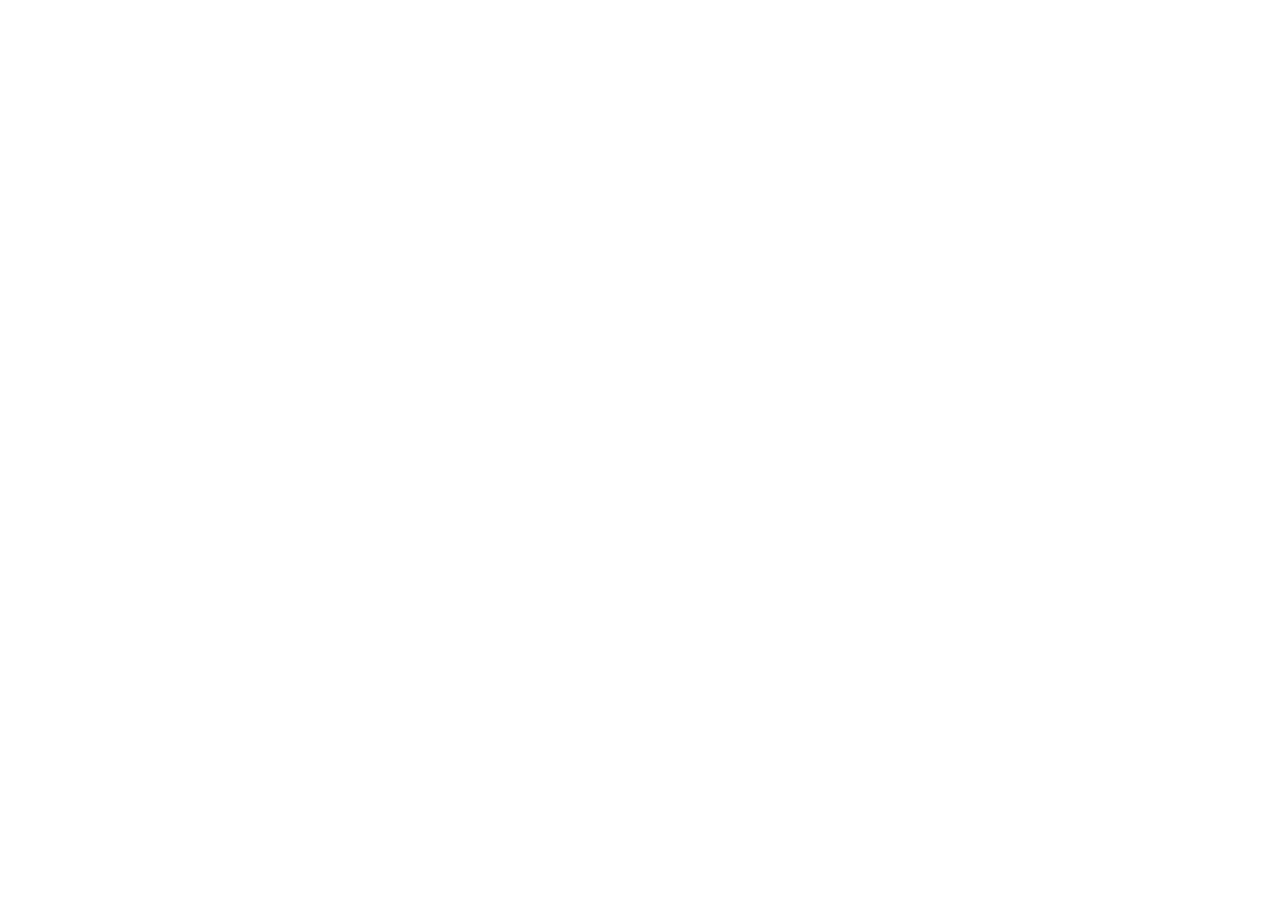
==== html/envios.html @ be9e9beb "Actualizacion" ====
<!DOCTYPE html>
<html lang="en">
<head>
    <meta charset="UTF-8">
    <meta name="viewport" content="width=device-width, initial-scale=1.0">
    <title>Document</title>
</head>
<body>
    
</body>
</html>
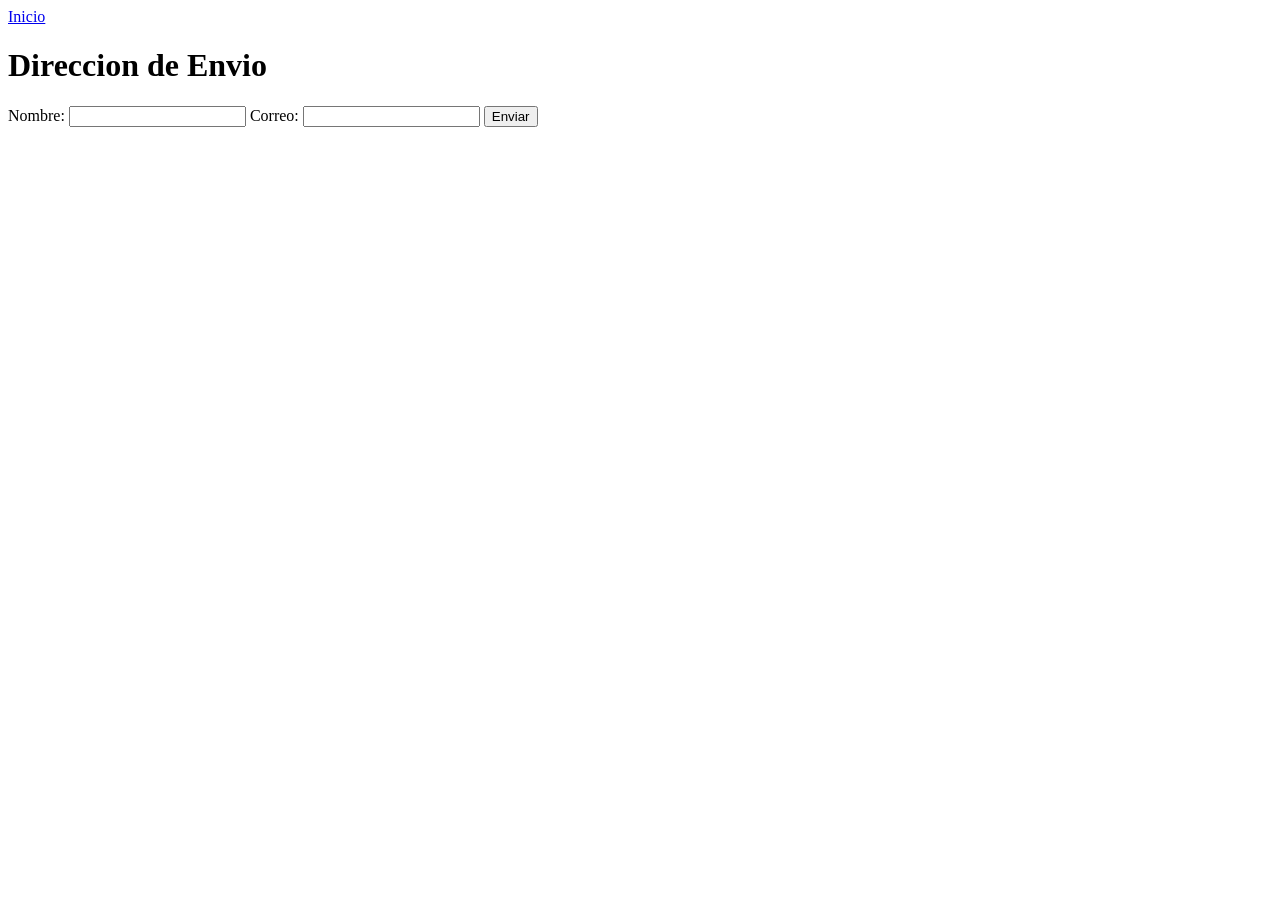
==== commit 39fb65ce: "folder" ====
--- a/html/envios.html
+++ b/html/envios.html
@@ -1,11 +1,29 @@
 <!DOCTYPE html>
 <html lang="en">
+
 <head>
     <meta charset="UTF-8">
     <meta name="viewport" content="width=device-width, initial-scale=1.0">
-    <title>Document</title>
+    <title>Envios</title>
 </head>
+<header> <a href="index.html"> Inicio </a></header>
+
 <body>
-    
+    <div id="Container">
+        <h1 id="Titulo">Direccion de Envio</h1>
+        <form action="/procesar-datos" method="post">
+            <label for="nombre">Nombre:</label>
+            <input type="text" id="nombre" name="nombre" required>
+
+            <label for="email">Correo:</label>
+            <input type="email" id="email" name="email" required>
+
+            <input type="submit" value="Enviar">
+        </form>
+
+
+    </div>
 </body>
+<footer></footer>
+
 </html>
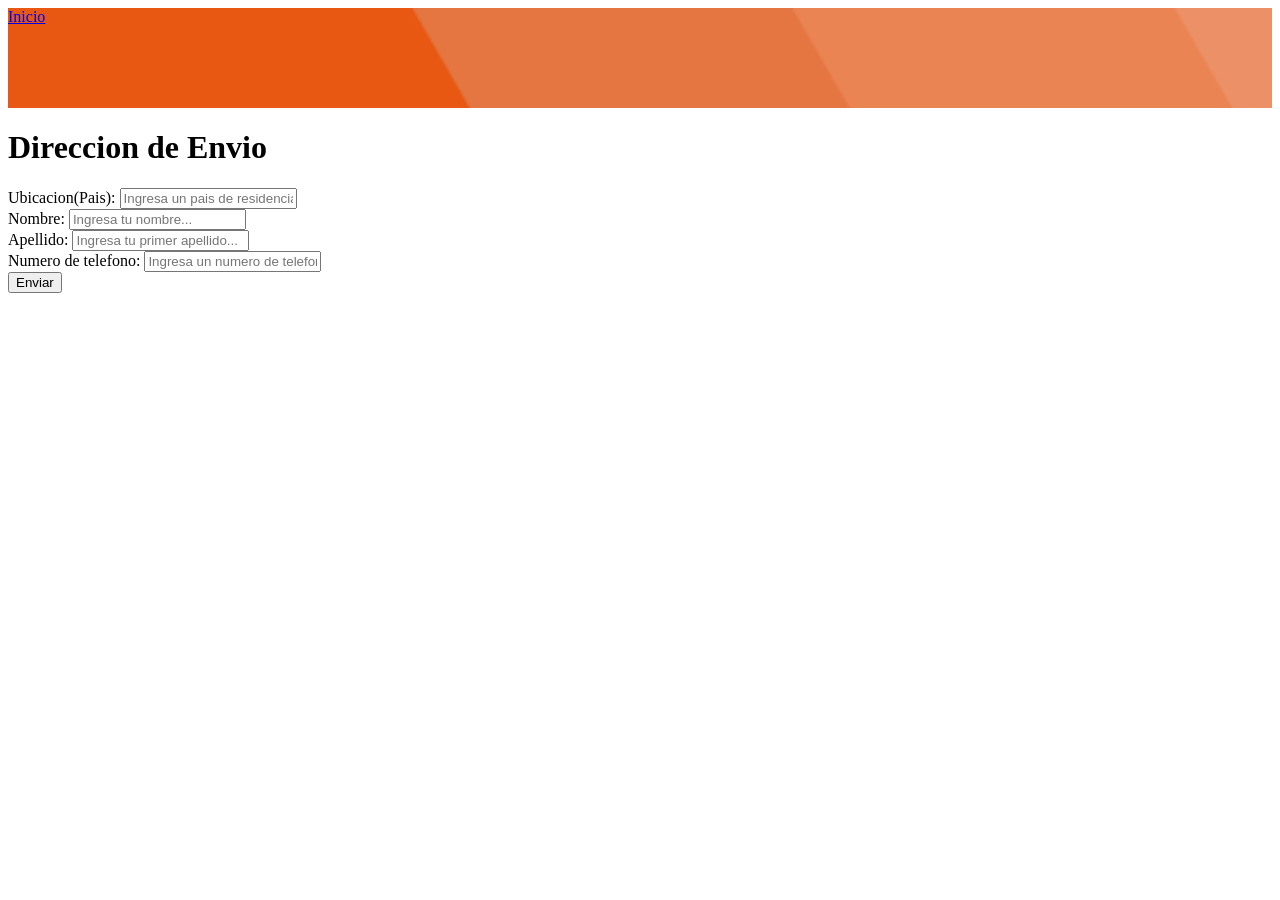
==== commit 483cc4aa: "header" ====
--- a/html/envios.html
+++ b/html/envios.html
@@ -4,25 +4,36 @@
 <head>
     <meta charset="UTF-8">
     <meta name="viewport" content="width=device-width, initial-scale=1.0">
+    <link rel="stylesheet" href="/css/envios.css">
     <title>Envios</title>
 </head>
 <header> <a href="index.html"> Inicio </a></header>
 
 <body>
-    <div id="Container">
+    <div class="Container">
         <h1 id="Titulo">Direccion de Envio</h1>
         <form action="/procesar-datos" method="post">
-            <label for="nombre">Nombre:</label>
-            <input type="text" id="nombre" name="nombre" required>
+            <label for="Pais">Ubicacion(Pais):</label>
+            <input placeholder="Ingresa un pais de residencia..." type="text" id="Pais" name="Pais" required>
+        </form>
+    </div>
+    <div>
+        <form action="/procesar-datos" method="post">
+            <label for="Nombre">Nombre:</label>
+            <input placeholder="Ingresa tu nombre..." type="text" id="Nombre" name="Nombre" required>
 
-            <label for="email">Correo:</label>
-            <input type="email" id="email" name="email" required>
+            <br>
 
-            <input type="submit" value="Enviar">
+            <label for="Apellido">Apellido:</label>
+            <input placeholder="Ingresa tu primer apellido..." type="text" id="Apellido" name="Apellido" required>
+
+            <br>
+            
+            <label for="NumTel">Numero de telefono:</label>
+            <input placeholder="Ingresa un numero de telefono..." type="text" id="NumTel" name="NumTel" required>
         </form>
-
-
     </div>
+    <input type="submit" value="Enviar">
 </body>
 <footer></footer>
 
--- a/css/envios.css
+++ b/css/envios.css
@@ -0,0 +1,10 @@
+header{
+    height: 100px;
+    width: auto;
+    background-image: url("../imagenes/header_rojo.png");
+    background-size: 1900px;
+    background-repeat:no-repeat;
+}
+body{
+    background-color: rgb(255, 255, 255);
+}
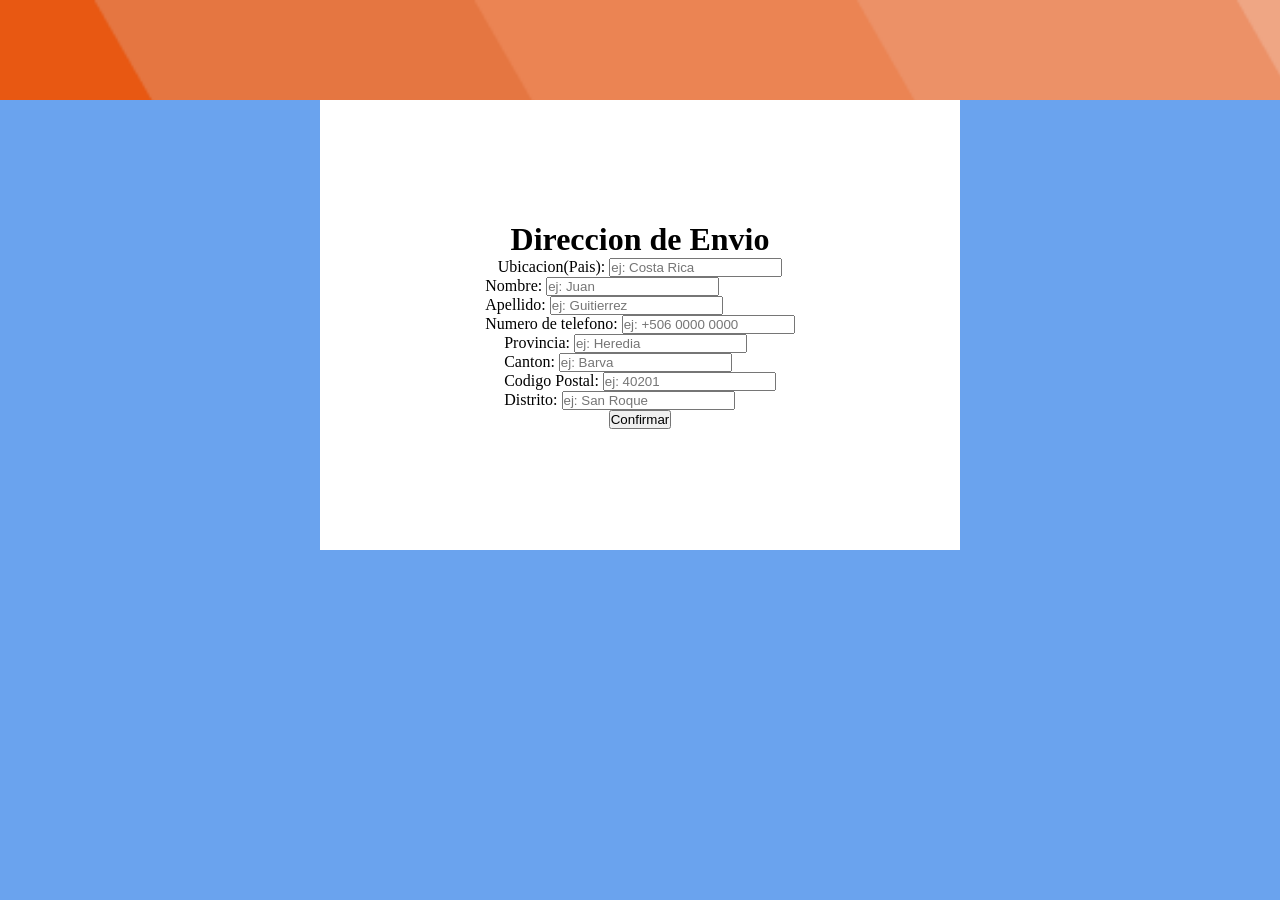
==== commit 1289c4b6: "mierdeishon" ====
--- a/html/envios.html
+++ b/html/envios.html
@@ -10,30 +10,45 @@
 <header> <a href="index.html"> Inicio </a></header>
 
 <body>
-    <div class="Container">
-        <h1 id="Titulo">Direccion de Envio</h1>
-        <form action="/procesar-datos" method="post">
-            <label for="Pais">Ubicacion(Pais):</label>
-            <input placeholder="Ingresa un pais de residencia..." type="text" id="Pais" name="Pais" required>
-        </form>
+    <div id="Container1">
+        <div>
+            <h1 id="Titulo">Direccion de Envio</h1>
+        </div>
+        <div class="Container">
+            <form action="/procesar-datos" method="post">
+                <label for="Pais">Ubicacion(Pais):</label>
+                <input placeholder="ej: Costa Rica" type="text" id="Pais" name="Pais" required>
+            </form>
+        </div>
+        <div class="container">
+            <form action="/procesar-datos" method="post">
+                <label for="Nombre">Nombre:</label>
+                <input placeholder="ej: Juan" type="text" id="Nombre" name="Nombre" required>
+                <br>
+                <label for="Apellido">Apellido:</label>
+                <input placeholder="ej: Guitierrez" type="text" id="Apellido" name="Apellido" required>
+                <br>
+                <label for="NumTel">Numero de telefono:</label>
+                <input placeholder="ej: +506 0000 0000" type="text" id="NumTel" name="NumTel" required>
+            </form>
+        </div>
+        <div class="container">
+            <form action="/procesar-datos" method="post">
+                <label for="Provincia">Provincia:</label>
+                <input placeholder="ej: Heredia" type="text" id="Provincia" name="Provincia" required>
+                <br>
+                <label for="Canton">Canton:</label>
+                <input placeholder="ej: Barva" type="text" id="Canton" name="Canton" required>
+                <br>
+                <label for="CodPos">Codigo Postal:</label>
+                <input placeholder="ej: 40201" type="text" id="CodPos" name="CodPos" required>
+                <br>
+                <label for="Distrito">Distrito:</label>
+                <input placeholder="ej: San Roque" type="text" id="Distrito" name="Distrito" required>
+            </form>
+        </div>
+        <input type="submit" value="Confirmar">
     </div>
-    <div>
-        <form action="/procesar-datos" method="post">
-            <label for="Nombre">Nombre:</label>
-            <input placeholder="Ingresa tu nombre..." type="text" id="Nombre" name="Nombre" required>
-
-            <br>
-
-            <label for="Apellido">Apellido:</label>
-            <input placeholder="Ingresa tu primer apellido..." type="text" id="Apellido" name="Apellido" required>
-
-            <br>
-            
-            <label for="NumTel">Numero de telefono:</label>
-            <input placeholder="Ingresa un numero de telefono..." type="text" id="NumTel" name="NumTel" required>
-        </form>
-    </div>
-    <input type="submit" value="Enviar">
 </body>
 <footer></footer>
 
--- a/css/envios.css
+++ b/css/envios.css
@@ -1,10 +1,30 @@
+*{
+  margin: 0;
+  padding: 0;
+  box-sizing: border-box;
+}
+
 header{
     height: 100px;
-    width: auto;
+    width: 1900PX;
     background-image: url("../imagenes/header_rojo.png");
     background-size: 1900px;
     background-repeat:no-repeat;
 }
 body{
+    padding: 0, 0, 0, 0 ;
+    background-color: rgb(106, 163, 238);
+    display: flex;
+    align-items: center;
+    flex-direction: column;
+}
+#Container1{
     background-color: rgb(255, 255, 255);
+    display: flex;
+    flex-direction: column;   /* 👈 esto los pone uno debajo del otro */
+    align-items: center;      /* centra horizontalmente */
+    justify-content: center;  /* centra verticalmente */
+    height: 50vh;
+    width: 50vw;
+    margin: 0;
 }
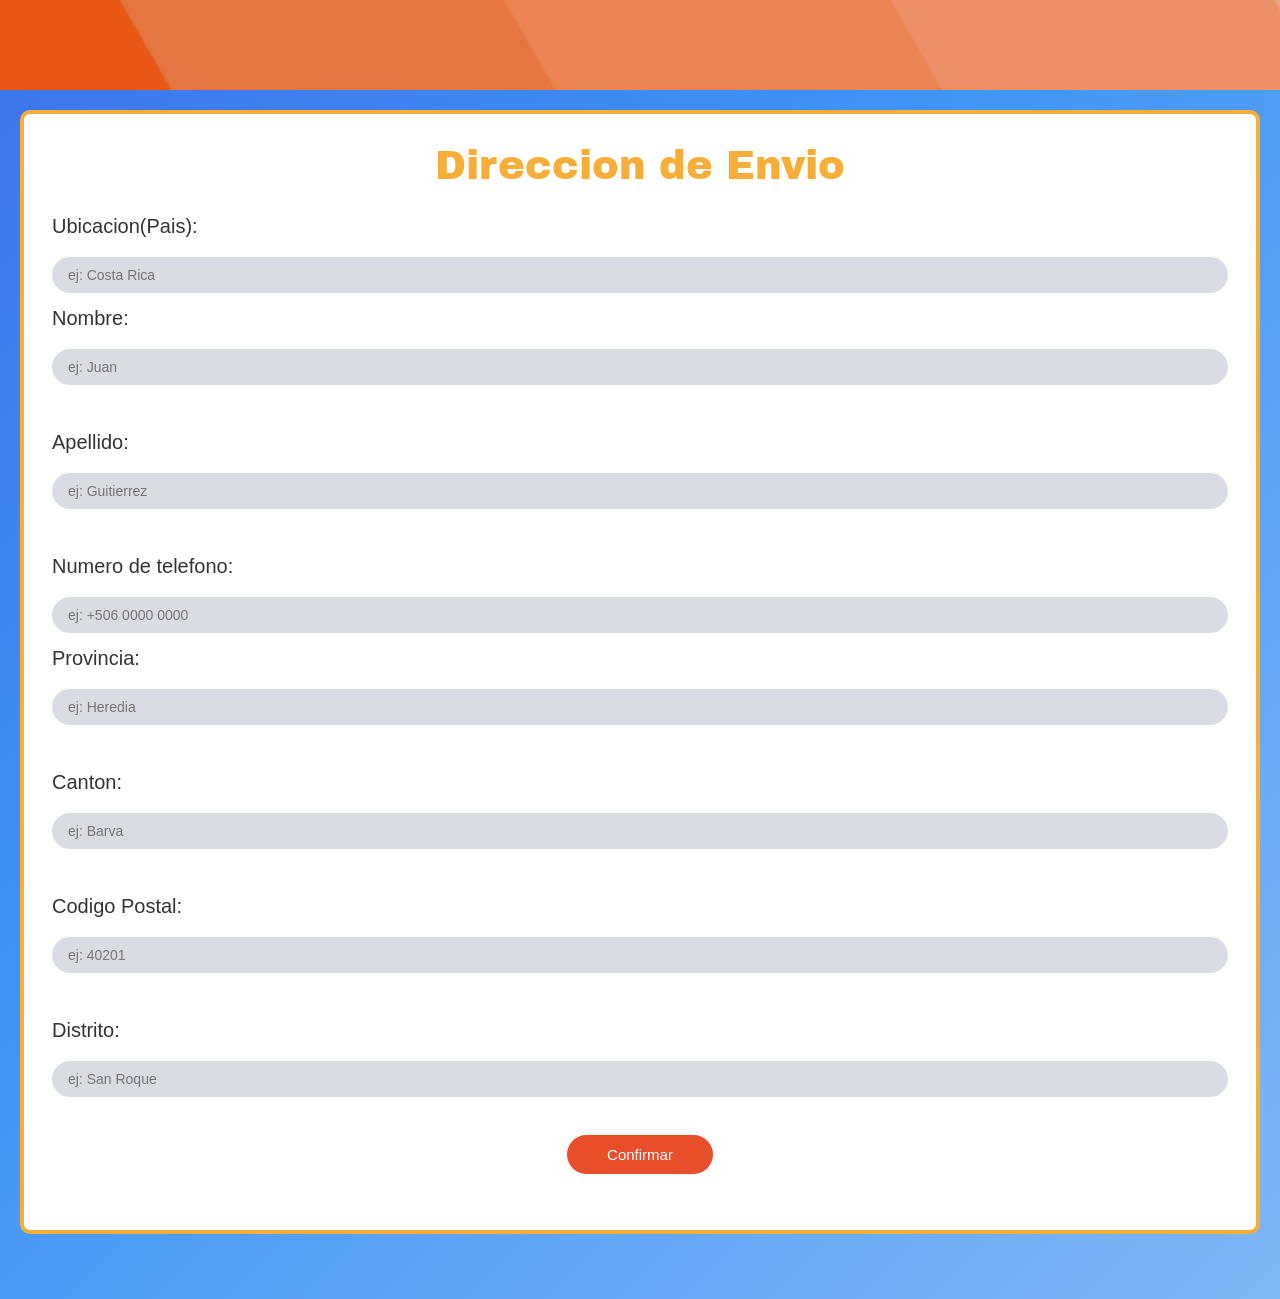
==== commit 0b5a5149: "hyper cambios ahre :v" ====
--- a/html/envios.html
+++ b/html/envios.html
@@ -5,6 +5,10 @@
     <meta charset="UTF-8">
     <meta name="viewport" content="width=device-width, initial-scale=1.0">
     <link rel="stylesheet" href="/css/envios.css">
+    <link rel="preconnect" href="https://fonts.googleapis.com">
+    <link rel="preconnect" href="https://fonts.gstatic.com" crossorigin>
+    <link href="https://fonts.googleapis.com/css2?family=Archivo+Black&display=swap" rel="stylesheet">
+    <script src="/js/envios.js"></script>
     <title>Envios</title>
 </head>
 <header> <a href="index.html"> Inicio </a></header>
@@ -18,10 +22,6 @@
             <form action="/procesar-datos" method="post">
                 <label for="Pais">Ubicacion(Pais):</label>
                 <input placeholder="ej: Costa Rica" type="text" id="Pais" name="Pais" required>
-            </form>
-        </div>
-        <div class="container">
-            <form action="/procesar-datos" method="post">
                 <label for="Nombre">Nombre:</label>
                 <input placeholder="ej: Juan" type="text" id="Nombre" name="Nombre" required>
                 <br>
@@ -30,10 +30,6 @@
                 <br>
                 <label for="NumTel">Numero de telefono:</label>
                 <input placeholder="ej: +506 0000 0000" type="text" id="NumTel" name="NumTel" required>
-            </form>
-        </div>
-        <div class="container">
-            <form action="/procesar-datos" method="post">
                 <label for="Provincia">Provincia:</label>
                 <input placeholder="ej: Heredia" type="text" id="Provincia" name="Provincia" required>
                 <br>
@@ -45,10 +41,12 @@
                 <br>
                 <label for="Distrito">Distrito:</label>
                 <input placeholder="ej: San Roque" type="text" id="Distrito" name="Distrito" required>
+                <input type="submit" value="Confirmar">
+
             </form>
         </div>
-        <input type="submit" value="Confirmar">
     </div>
+    
 </body>
 <footer></footer>
 
--- a/css/envios.css
+++ b/css/envios.css
@@ -1,30 +1,124 @@
-*{
-  margin: 0;
-  padding: 0;
-  box-sizing: border-box;
+@import url('https://fonts.googleapis.com/css2?family=Archivo+Black&display=swap');
+
+* {
+    box-sizing: border-box;
+    margin: 0;
+    padding: 0;
+    font-family: Arial, sans-serif;
 }
 
-header{
-    height: 100px;
-    width: 1900PX;
-    background-image: url("../imagenes/header_rojo.png");
-    background-size: 1900px;
-    background-repeat:no-repeat;
+body {
+    background: linear-gradient(135deg, #3c73eb 0%, #4094f4 40%, #80b7f5 100%);
+    min-height: 100vh;
+    display: flex;
+    flex-direction: column;
+    align-items: center;
+    padding: 20px;
+    padding-top: 0;
 }
-body{
-    padding: 0, 0, 0, 0 ;
-    background-color: rgb(106, 163, 238);
+
+header {
+    height: 90px;
+    width: 1920px;
+    background-image: url(/imagenes/header_rojo.png);
+    background-size: cover;
+    background-position: center;
+    background-repeat: no-repeat;
+    padding: 25px 24px;
+}
+
+header a {
+    color: #f47c2a;
+    font-size: 15px;
+    font-family: 'Franklin Gothic Medium', 'Arial Narrow', Arial, sans-serif;
+    font-weight: 600;
+    text-decoration: none;
+    background: white;
+    padding: 8px 20px;
+    border-radius: 20px;
+    display: inline-flex;
+    align-items: center;
+    gap: 6px;
+}
+
+header a:hover {
+    background: #fff3ee;
+    color: #c93d1e;
+}
+
+#Container1 {
+    background: #ffffff;
+    border-radius: 10px;
+    padding: 30px 28px 36px;
+    width: 100%;
+    max-width: 1400px;
+    margin-top: 20px;
+    border: 4px solid #f7ae39;
+}
+
+#Titulo {
+    text-align: center;
+    font-size: 40px;
+    color: #f7ae39;
+    margin-bottom: 28px;
+    font-family: "Archivo Black", sans-serif;
+    font-weight: 400;
+    font-style: normal;
+}
+
+
+.Container,
+.container {
+    margin-bottom: 20px;
+}
+
+form {
     display: flex;
-    align-items: center;
     flex-direction: column;
+    gap: 14px;
 }
-#Container1{
-    background-color: rgb(255, 255, 255);
-    display: flex;
-    flex-direction: column;   /* 👈 esto los pone uno debajo del otro */
-    align-items: center;      /* centra horizontalmente */
-    justify-content: center;  /* centra verticalmente */
-    height: 50vh;
-    width: 50vw;
-    margin: 0;
-}+
+label {
+    font-size: 13px;
+    color: #333;
+    display: block;
+    margin-bottom: 5px;
+    font-size: 20px;
+}
+
+input[type="text"] {
+    width: 100%;
+    padding: 10px 16px;
+    border: none;
+    border-radius: 20px;
+    background: #d9dce3;
+    font-size: 14px;
+    color: #333;
+    outline: none;
+    appearance: none;
+}
+
+input[type="text"]:focus {
+    background: #c8ccd6;
+}
+
+input[type="submit"] {
+    display: block;
+    margin: 24px auto 0;
+    background: #e84e2a;
+    color: white;
+    border: none;
+    border-radius: 20px;
+    padding: 11px 40px;
+    font-size: 15px;
+    cursor: pointer;
+}
+
+input[type="submit"]:hover {
+    background: #c93d1e;
+}
+
+footer{
+    height: 5vh;
+    size: 40px;
+}
